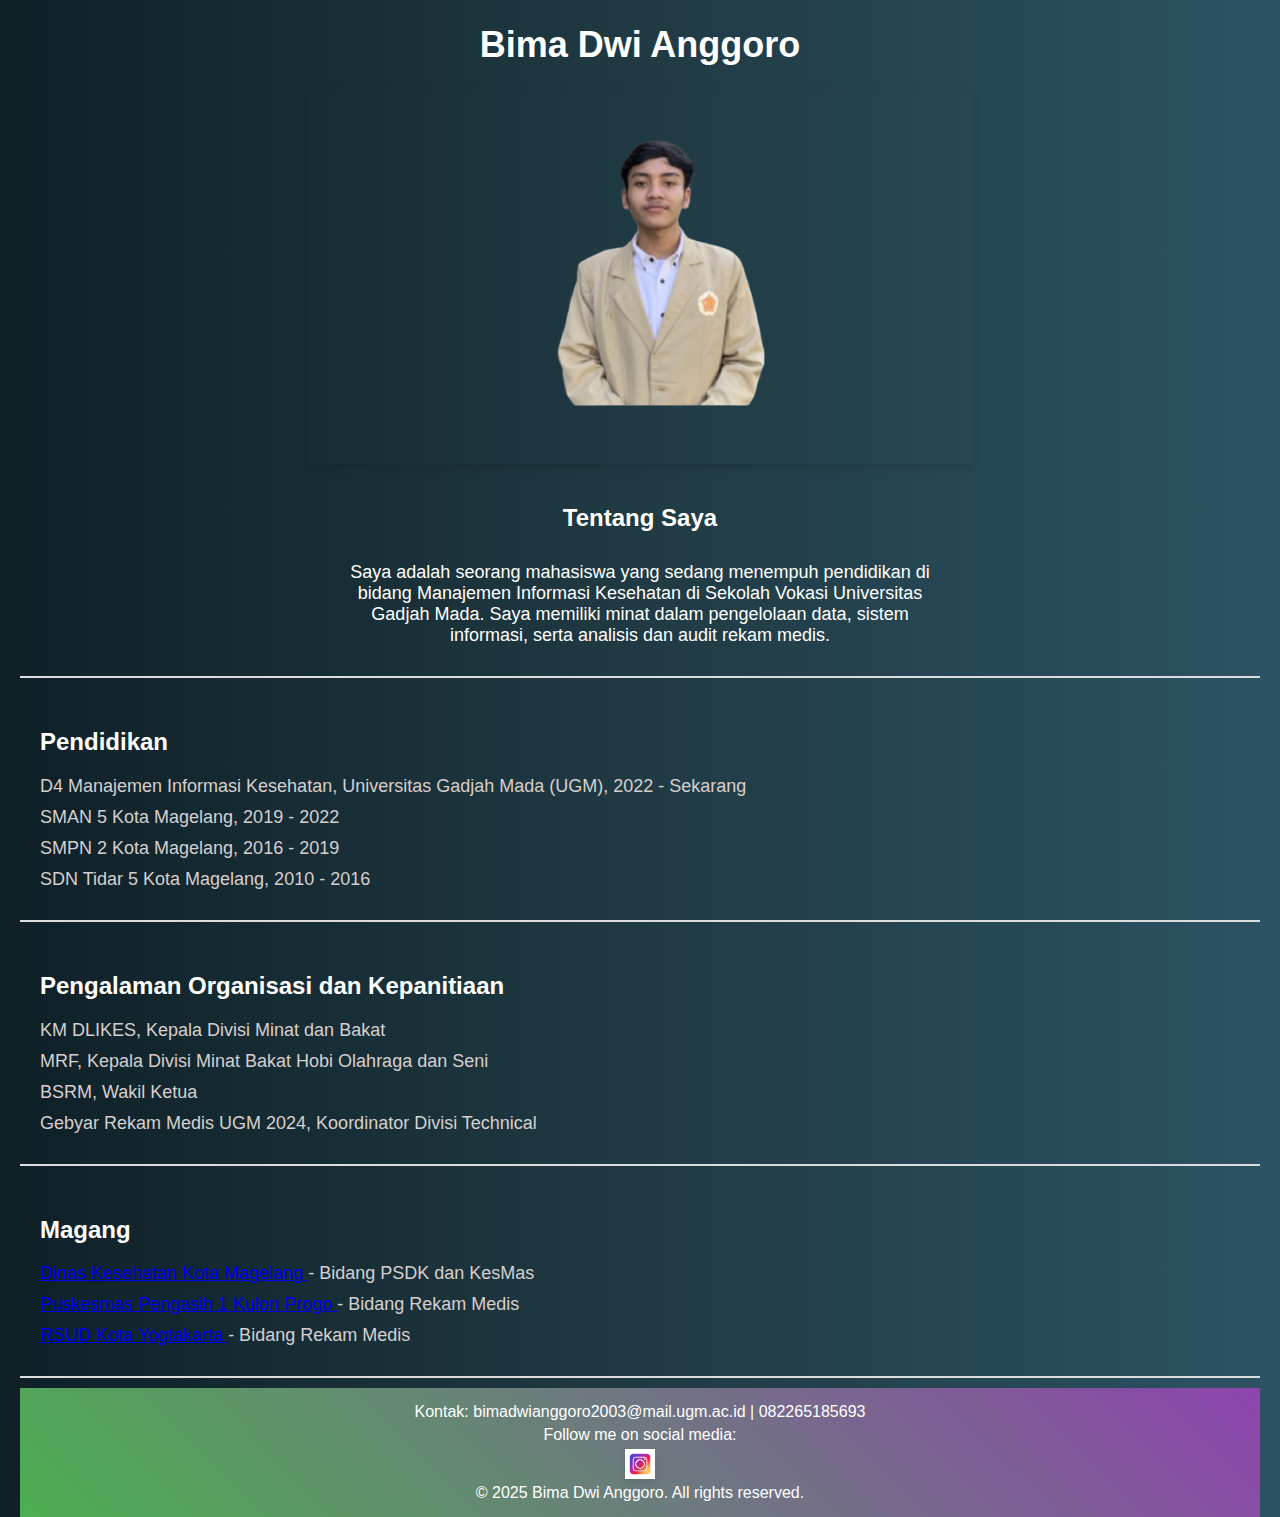
==== index.html @ a751f895 "Add files via upload" ====
<!DOCTYPE html>
<html lang="en">
    <head>
        <meta charset="UTF-8">
        <title>Profil Bima Dwi Anggoro</title>
        <link rel="stylesheet" href="style.css">
    </head>

    <body>
        <div>
            <h1>Bima Dwi Anggoro</h1>
        </div>
        <div>
            <img src="foto_profil.png">
        </div>
        <div class="container-tentang">
            <h2>Tentang Saya</h2>
            <p>
                Saya adalah seorang mahasiswa yang sedang menempuh pendidikan di bidang Manajemen Informasi Kesehatan di Sekolah Vokasi Universitas Gadjah Mada. Saya memiliki minat dalam pengelolaan data, sistem informasi, serta analisis dan audit rekam medis.
            </p>
        </div>
        <div class="container-pendidikan">
            <h2>Pendidikan</h2>
            <p>
                D4 Manajemen Informasi Kesehatan, Universitas Gadjah Mada (UGM), 2022 - Sekarang
                <p>
                    SMAN 5 Kota Magelang, 2019 - 2022
                </p>
                <p>
                    SMPN 2 Kota Magelang, 2016 - 2019
                </p>
                <p>
                    SDN Tidar 5 Kota Magelang, 2010 - 2016
                </p>
            </p>
        </div>
        <div class="container-organisasi">
            <h2>Pengalaman Organisasi dan Kepanitiaan</h2>
            <p>
                KM DLIKES, Kepala Divisi Minat dan Bakat
            </p>
            <p>MRF, Kepala Divisi Minat Bakat Hobi Olahraga dan Seni
            </p>
            <p>
                BSRM, Wakil Ketua
            </p>
            <p>
                Gebyar Rekam Medis UGM 2024, Koordinator Divisi Technical
            </p>
        </div>
        <div class="container-magang">
            <h2>Magang</h2>
            <p>
                <a href="http://dinkes.magelangkota.go.id/" target="_blank">
                    Dinas Kesehatan Kota Magelang 
                </a>- Bidang PSDK dan KesMas
            </p>
            <p>
                <a href="https://puskesmaspengasih1.kulonprogokab.go.id/" target="_blank">
                Puskesmas Pengasih 1 Kulon Progo
                </a> - Bidang Rekam Medis
            </p>
            <p>
                <a href="https://rumahsakitjogja.jogjakota.go.id/" target="_blank">
                RSUD Kota Yogtakarta
                </a> - Bidang Rekam Medis
            </p>
        </div>
        <div class="container-footer">
            <p>
                Kontak: bimadwianggoro2003@mail.ugm.ac.id | 082265185693
            </p>
            <p>Follow me on social media:</p>
            <a href="https://www.instagram.com/bima.d_a/"target="_blank">
                <img src="954290_2227.jpg" width="30" height="30" alt="Instagram">
            </a>
            <p>
                © 2025 Bima Dwi Anggoro. All rights reserved.
            </p>
        </div>
    </body>
</html>
---- style.css ----
body {
    background: linear-gradient(90deg, #0f2027, #203a43, #2c5364);
    font-family: Arial, sans-serif;
    margin: 0;
    padding-left: 20px;
    padding-right: 20px;
}
img {
    box-shadow: 0 4px 10px rgba(0, 0, 0, 0.1);
    display: block;
    justify-content: center;
    margin-left: auto;
    margin-right: auto;
}
h1 {
    color: #ffffff;
    font-size: 36px;
    font-weight: bold;
    text-align: center;
}
h2 {
    color: #ffffff;
    font-size: 24px;
    font-weight: bold;
}
.container-tentang {
    display: flex;
    flex-direction: column;
    align-items: center;
    text-align: center; 
    height: auto;
}

.container-tentang, .container-pendidikan, .container-organisasi, .container-magang {
    padding: 20px;
    margin-bottom: 10px;
    border-bottom: 2px solid #ddd; /* Menambahkan garis bawah pada tiap bagian */
}

.container-tentang p {
    max-width: 600px;
    color: #ffffff;
    font-size: 18px;
    margin-top: 10px;
    margin-bottom: 10px;
}
.container-pendidikan p {
    color: #d6cfcf;
    font-size: 18px;
    margin-top: 10px;
    margin-bottom: 10px;
}

.container-organisasi p {
    color: #d6cfcf;
    font-size: 18px;
    margin-bottom: 10px;
    margin-top: 10px;
}

.container-magang p {
    color: #d6cfcf;
    font-size: 18px;
    margin-bottom: 10px;
    margin-top: 10px;
}

.container-footer {
    text-align: center; 
    padding: 10px;
    background: linear-gradient(45deg, #4caf50, #8e44ad);
    color: white; 
}

.container-footer p {
    margin: 5px 0;
}
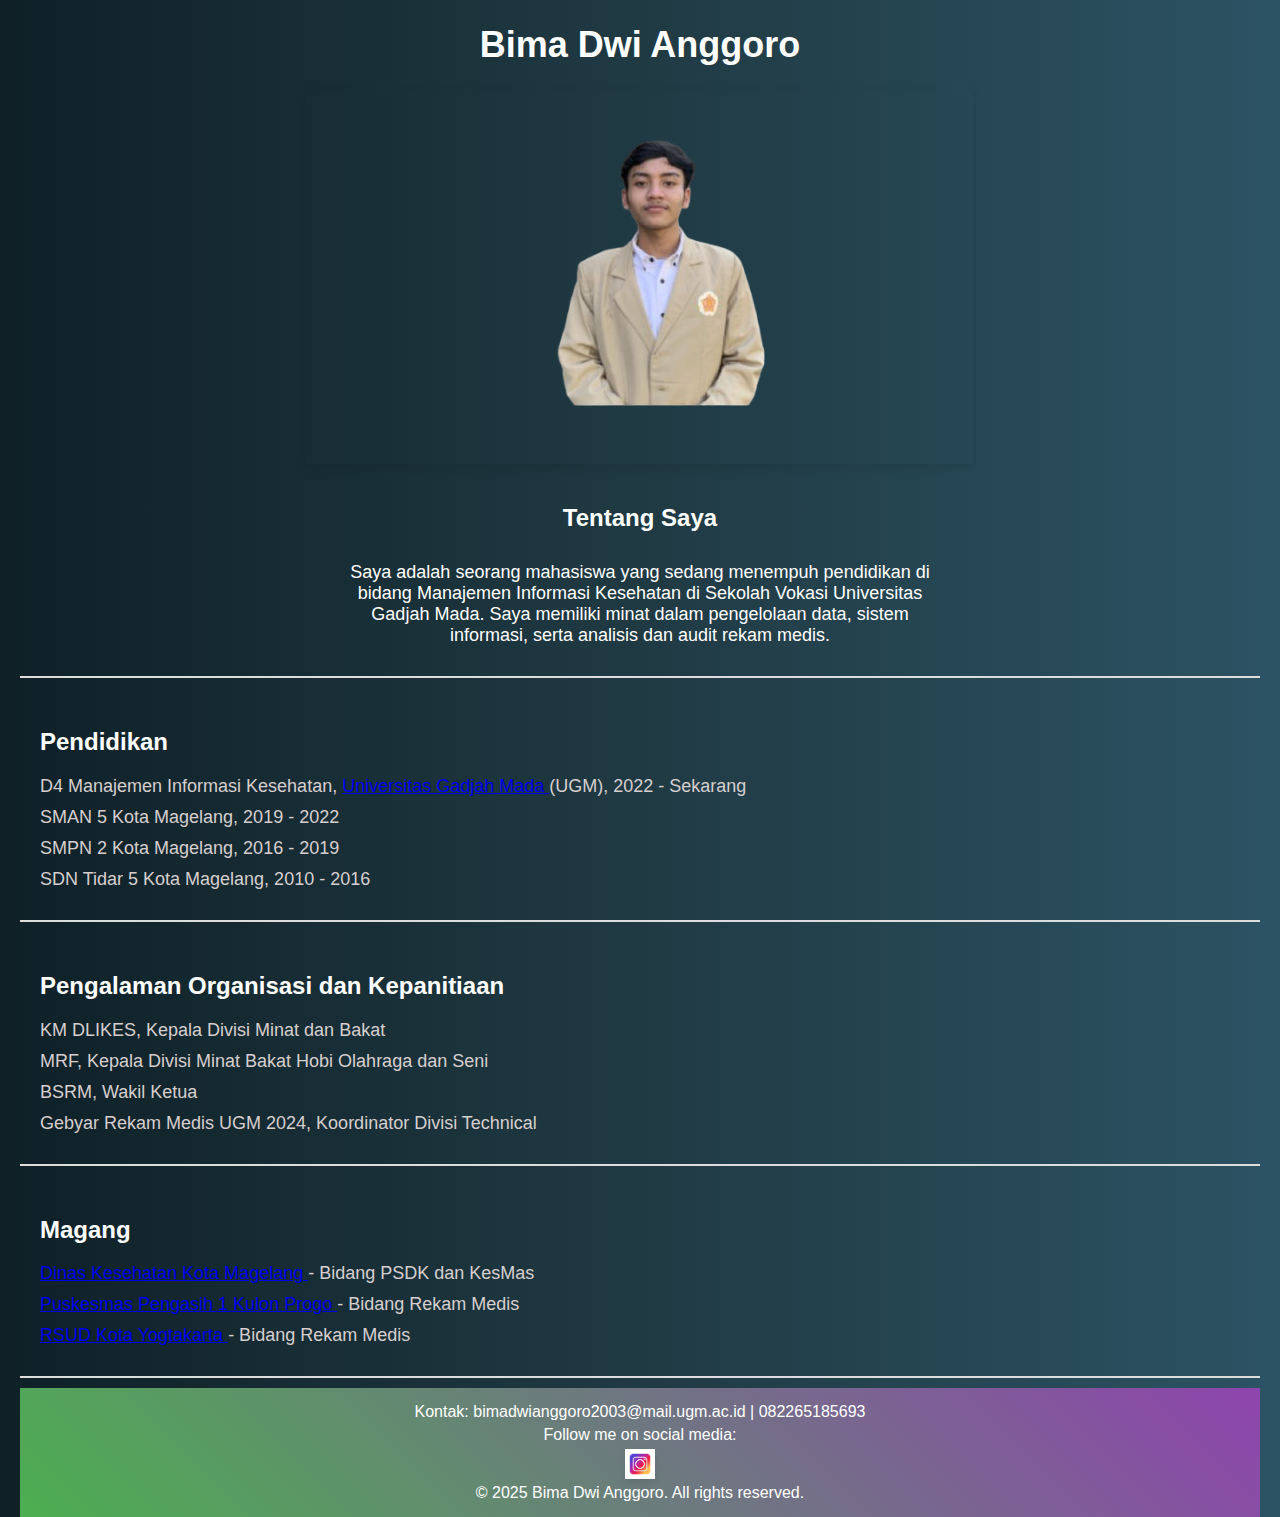
==== commit 84ccd50e: "Update index.html" ====
--- a/index.html
+++ b/index.html
@@ -22,7 +22,10 @@
         <div class="container-pendidikan">
             <h2>Pendidikan</h2>
             <p>
-                D4 Manajemen Informasi Kesehatan, Universitas Gadjah Mada (UGM), 2022 - Sekarang
+                D4 Manajemen Informasi Kesehatan, 
+                <a href="https://ugm.ac.id/id/" target="_blank">
+                Universitas Gadjah Mada
+                </a> (UGM), 2022 - Sekarang
                 <p>
                     SMAN 5 Kota Magelang, 2019 - 2022
                 </p>
@@ -79,4 +82,4 @@
             </p>
         </div>
     </body>
-</html>+</html>
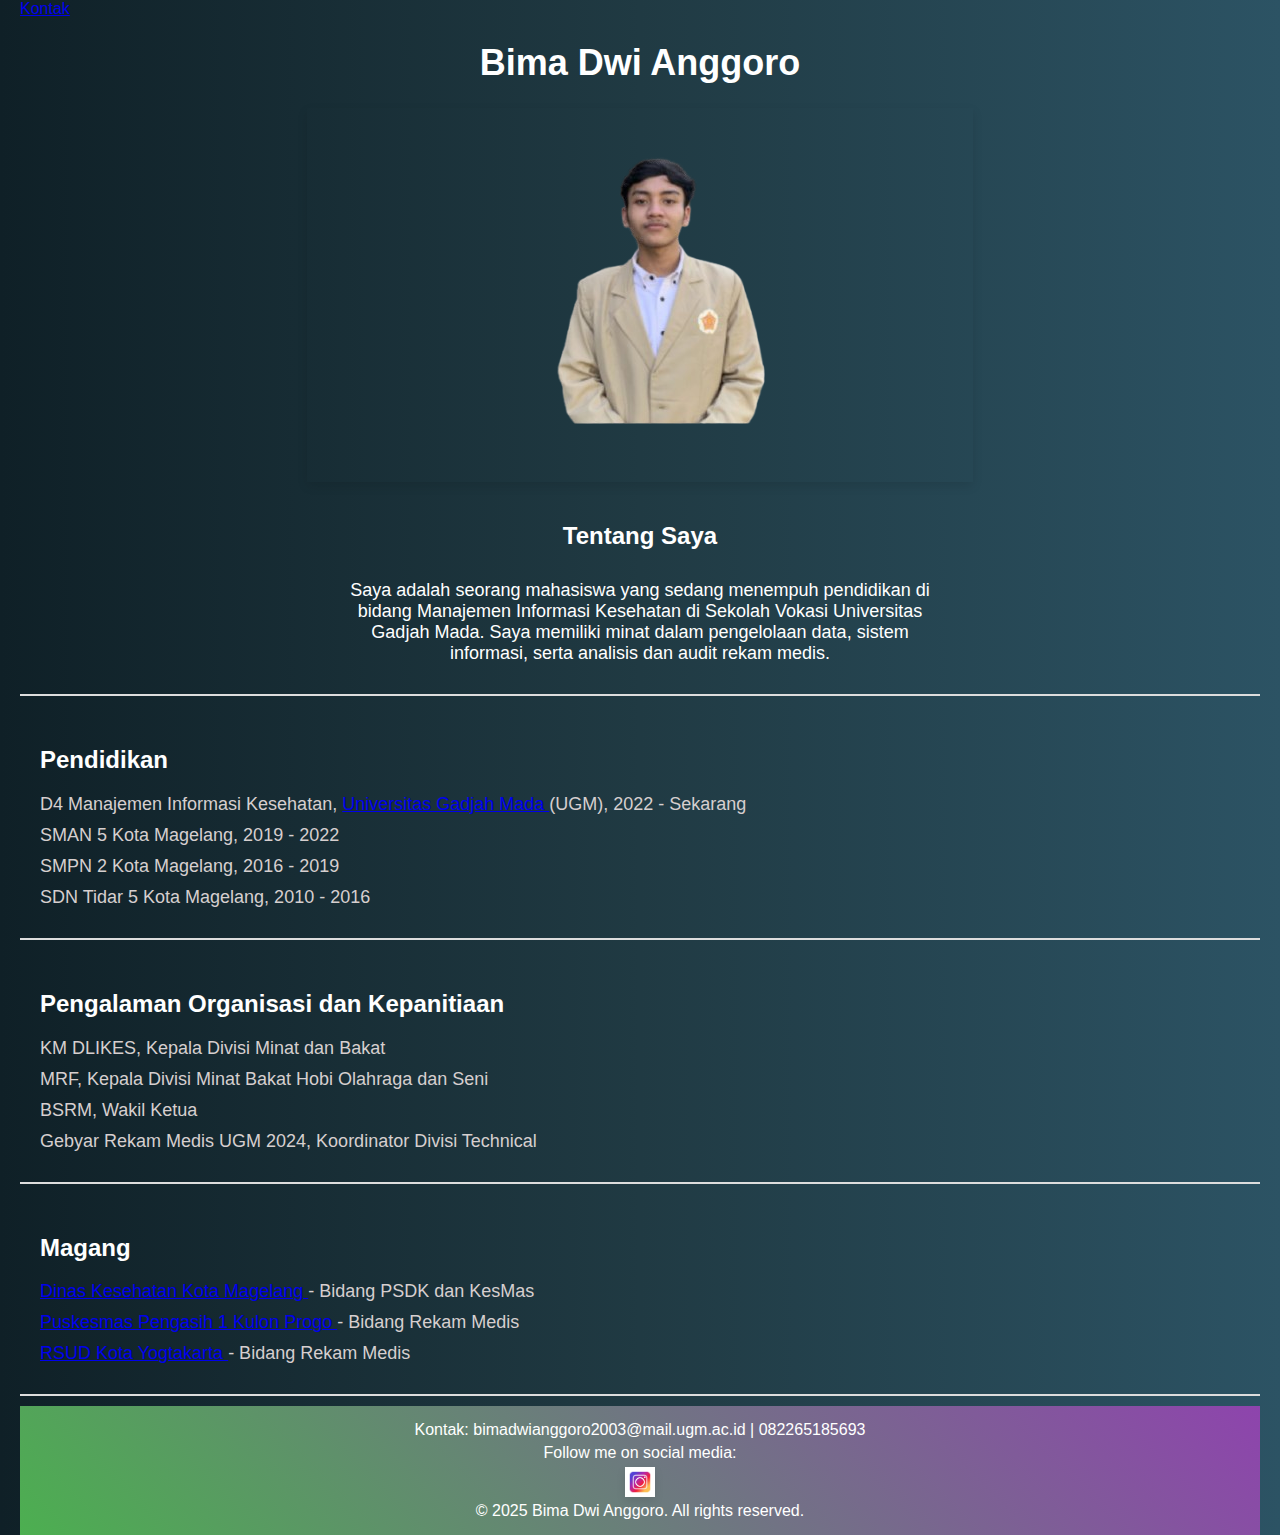
==== commit 4282d966: "Update index.html" ====
--- a/index.html
+++ b/index.html
@@ -7,79 +7,90 @@
     </head>
 
     <body>
-        <div>
-            <h1>Bima Dwi Anggoro</h1>
+        <div class="contact-button">
+            <a href="contact.html">Kontak</a>
         </div>
-        <div>
-            <img src="foto_profil.png">
-        </div>
-        <div class="container-tentang">
-            <h2>Tentang Saya</h2>
-            <p>
-                Saya adalah seorang mahasiswa yang sedang menempuh pendidikan di bidang Manajemen Informasi Kesehatan di Sekolah Vokasi Universitas Gadjah Mada. Saya memiliki minat dalam pengelolaan data, sistem informasi, serta analisis dan audit rekam medis.
-            </p>
-        </div>
-        <div class="container-pendidikan">
-            <h2>Pendidikan</h2>
-            <p>
-                D4 Manajemen Informasi Kesehatan, 
-                <a href="https://ugm.ac.id/id/" target="_blank">
-                Universitas Gadjah Mada
-                </a> (UGM), 2022 - Sekarang
+        <div class="text-center">
+
+            <div>
+                <h1>Bima Dwi Anggoro</h1>
+            </div>
+            <div>
+                <img src="foto_profil.png">
+            </div>
+            <div class="container-tentang">
+                <h2>Tentang Saya</h2>
                 <p>
-                    SMAN 5 Kota Magelang, 2019 - 2022
+                    Saya adalah seorang mahasiswa yang sedang menempuh pendidikan di bidang
+                    Manajemen Informasi Kesehatan di Sekolah Vokasi Universitas Gadjah Mada. Saya
+                    memiliki minat dalam pengelolaan data, sistem informasi, serta analisis dan
+                    audit rekam medis.
+                </p>
+            </div>
+            <div class="container-pendidikan">
+                <h2>Pendidikan</h2>
+                <p>
+                    D4 Manajemen Informasi Kesehatan,
+                    <a href="https://ugm.ac.id/id/" target="_blank">
+                        Universitas Gadjah Mada
+                    </a>
+                    (UGM), 2022 - Sekarang
+                    <p>
+                        SMAN 5 Kota Magelang, 2019 - 2022
+                    </p>
+                    <p>
+                        SMPN 2 Kota Magelang, 2016 - 2019
+                    </p>
+                    <p>
+                        SDN Tidar 5 Kota Magelang, 2010 - 2016
+                    </p>
+                </p>
+            </div>
+            <div class="container-organisasi">
+                <h2>Pengalaman Organisasi dan Kepanitiaan</h2>
+                <p>
+                    KM DLIKES, Kepala Divisi Minat dan Bakat
+                </p>
+                <p>MRF, Kepala Divisi Minat Bakat Hobi Olahraga dan Seni
                 </p>
                 <p>
-                    SMPN 2 Kota Magelang, 2016 - 2019
+                    BSRM, Wakil Ketua
                 </p>
                 <p>
-                    SDN Tidar 5 Kota Magelang, 2010 - 2016
+                    Gebyar Rekam Medis UGM 2024, Koordinator Divisi Technical
                 </p>
-            </p>
-        </div>
-        <div class="container-organisasi">
-            <h2>Pengalaman Organisasi dan Kepanitiaan</h2>
-            <p>
-                KM DLIKES, Kepala Divisi Minat dan Bakat
-            </p>
-            <p>MRF, Kepala Divisi Minat Bakat Hobi Olahraga dan Seni
-            </p>
-            <p>
-                BSRM, Wakil Ketua
-            </p>
-            <p>
-                Gebyar Rekam Medis UGM 2024, Koordinator Divisi Technical
-            </p>
-        </div>
-        <div class="container-magang">
-            <h2>Magang</h2>
-            <p>
-                <a href="http://dinkes.magelangkota.go.id/" target="_blank">
-                    Dinas Kesehatan Kota Magelang 
-                </a>- Bidang PSDK dan KesMas
-            </p>
-            <p>
-                <a href="https://puskesmaspengasih1.kulonprogokab.go.id/" target="_blank">
-                Puskesmas Pengasih 1 Kulon Progo
-                </a> - Bidang Rekam Medis
-            </p>
-            <p>
-                <a href="https://rumahsakitjogja.jogjakota.go.id/" target="_blank">
-                RSUD Kota Yogtakarta
-                </a> - Bidang Rekam Medis
-            </p>
-        </div>
-        <div class="container-footer">
-            <p>
-                Kontak: bimadwianggoro2003@mail.ugm.ac.id | 082265185693
-            </p>
-            <p>Follow me on social media:</p>
-            <a href="https://www.instagram.com/bima.d_a/"target="_blank">
-                <img src="954290_2227.jpg" width="30" height="30" alt="Instagram">
-            </a>
-            <p>
-                © 2025 Bima Dwi Anggoro. All rights reserved.
-            </p>
-        </div>
-    </body>
-</html>
+            </div>
+            <div class="container-magang">
+                <h2>Magang</h2>
+                <p>
+                    <a href="http://dinkes.magelangkota.go.id/" target="_blank">
+                        Dinas Kesehatan Kota Magelang
+                    </a>- Bidang PSDK dan KesMas
+                </p>
+                <p>
+                    <a href="https://puskesmaspengasih1.kulonprogokab.go.id/" target="_blank">
+                        Puskesmas Pengasih 1 Kulon Progo
+                    </a>
+                    - Bidang Rekam Medis
+                </p>
+                <p>
+                    <a href="https://rumahsakitjogja.jogjakota.go.id/" target="_blank">
+                        RSUD Kota Yogtakarta
+                    </a>
+                    - Bidang Rekam Medis
+                </p>
+            </div>
+            <div class="container-footer">
+                <p>
+                    Kontak: bimadwianggoro2003@mail.ugm.ac.id | 082265185693
+                </p>
+                <p>Follow me on social media:</p>
+                <a href="https://www.instagram.com/bima.d_a/" target="_blank">
+                    <img src="954290_2227.jpg" width="30" height="30" alt="Instagram">
+                </a>
+                <p>
+                    © 2025 Bima Dwi Anggoro. All rights reserved.
+                </p>
+            </div>
+        </body>
+    </html>
